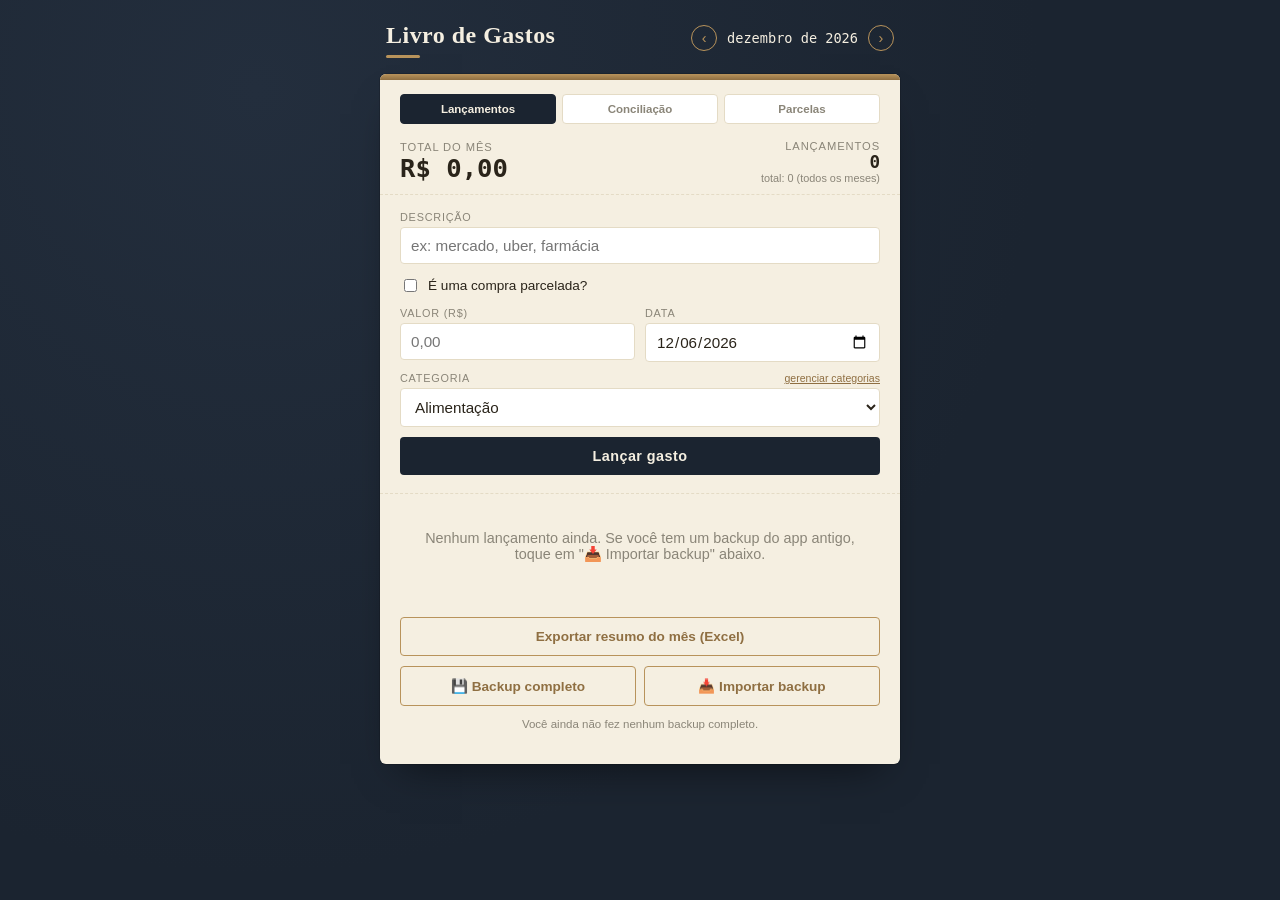
==== index.html @ 888c4ad2 "Livro de Gastos: PWA inicial Reconstrução do gastos-app.html (que rodava como artefato de chat) como" ====
<!DOCTYPE html>
<html lang="pt-BR">
<head>
<meta charset="UTF-8">
<meta name="viewport" content="width=device-width, initial-scale=1.0, viewport-fit=cover">
<title>Livro de Gastos</title>
<meta name="description" content="Controle de gastos e conciliação de fatura de cartão, com dados salvos só no seu celular.">
<meta name="theme-color" content="#1B2430">
<link rel="manifest" href="manifest.webmanifest">
<link rel="apple-touch-icon" href="icons/apple-touch-icon-180.png">
<meta name="apple-mobile-web-app-capable" content="yes">
<meta name="apple-mobile-web-app-status-bar-style" content="black-translucent">
<meta name="apple-mobile-web-app-title" content="Livro de Gastos">
<link rel="icon" href="icons/icon-192.png">
<link rel="stylesheet" href="styles.css">
</head>
<body>
<div class="book">
  <div class="spine-header">
    <div><h1>Livro de Gastos</h1><div class="brass-rule"></div></div>
    <div class="month-picker" id="monthPickerWrap">
      <button id="prevMonth" aria-label="Mês anterior">‹</button>
      <span id="monthLabel">—</span>
      <button id="nextMonth" aria-label="Próximo mês">›</button>
    </div>
  </div>

  <div class="ledger">
    <div class="ledger-top"></div>

    <div class="tabbar">
      <button class="tab-btn active" data-tab="Lancamentos">Lançamentos</button>
      <button class="tab-btn" data-tab="Conciliacao">Conciliação</button>
      <button class="tab-btn" data-tab="Parcelas">Parcelas</button>
    </div>

    <!-- ===== TAB LANÇAMENTOS ===== -->
    <div class="tab-panel active" id="tabLancamentos">
      <div class="totals-strip">
        <div><div class="label">Total do mês</div><div class="value" id="monthTotal">R$ 0,00</div></div>
        <div style="text-align:right"><div class="label">Lançamentos</div><div class="value" id="monthCount" style="font-size:1.1rem">0</div><div style="font-size:0.68rem;color:var(--text-muted);" id="totalCountLabel">total: 0</div></div>
      </div>

      <form class="entry-form" id="entryForm" novalidate>
        <div class="editing-banner" id="editingBanner">Editando lançamento existente.</div>
        <div class="field full">
          <label for="desc">Descrição</label>
          <input type="text" id="desc" list="descList" placeholder="ex: mercado, uber, farmácia" autocomplete="off" required>
          <datalist id="descList"></datalist>
        </div>
        <div class="field full" style="display:flex; align-items:center; gap:8px; padding:2px 0;">
          <input type="checkbox" id="isParcelado" style="width:auto;">
          <label for="isParcelado" style="margin:0; text-transform:none; font-size:0.85rem; color:var(--text-dark); letter-spacing:0;">É uma compra parcelada?</label>
        </div>
        <div class="field" id="fieldValorSimples">
          <label for="valor">Valor (R$)</label>
          <input type="text" inputmode="decimal" id="valor" placeholder="0,00" required>
        </div>
        <div class="field" id="fieldValorTotal" style="display:none;">
          <label for="valorTotalParcelado">Valor total da compra (R$)</label>
          <input type="text" inputmode="decimal" id="valorTotalParcelado" placeholder="0,00">
        </div>
        <div class="field" id="fieldNumParcelas" style="display:none;">
          <label for="numParcelas">Número de parcelas</label>
          <input type="number" id="numParcelas" step="1" min="2" max="48" placeholder="ex: 6">
        </div>
        <div class="field full" id="previewParcela" style="display:none; font-size:0.78rem; color:var(--brass-dark); padding:2px 0;"></div>
        <div class="field">
          <label for="data">Data</label>
          <input type="date" id="data" required>
        </div>
        <div class="field full">
          <div class="field-label-row">
            <label for="categoria">Categoria</label>
            <button type="button" id="toggleCatPanel">gerenciar categorias</button>
          </div>
          <select id="categoria"></select>
        </div>
        <div class="cat-panel" id="catPanel">
          <div id="catList"></div>
          <div class="cat-add-row">
            <input type="text" id="newCatName" placeholder="nova categoria">
            <button type="button" id="addCatBtn">Adicionar</button>
          </div>
        </div>
        <div class="form-actions">
          <button type="button" class="add-btn" id="submitBtn" disabled>Carregando…</button>
          <button type="button" class="cancel-edit-btn" id="cancelEditBtn">Cancelar</button>
        </div>
      </form>

      <div class="entries" id="entriesList"><div class="empty-state">Carregando lançamentos…</div></div>
      <div class="actions" style="flex-direction:column; align-items:stretch;">
        <button class="export-btn" id="exportBtn">Exportar resumo do mês (Excel)</button>
        <div style="display:flex; gap:8px;">
          <button class="export-btn" id="backupBtn" style="flex:1;">💾 Backup completo</button>
          <label class="export-btn" for="importBackupFile" style="flex:1; text-align:center; cursor:pointer; margin:0;">📥 Importar backup
            <input type="file" id="importBackupFile" accept=".xlsx" style="display:none;">
          </label>
        </div>
        <div id="downloadLinkArea" style="display:none; text-align:center; padding-top:6px;">
          <a id="downloadLink" href="#" style="display:inline-block; background:var(--ink); color:var(--paper); padding:10px 18px; border-radius:4px; text-decoration:none; font-size:0.85rem; font-weight:600;">⬇️ Toque aqui para baixar o arquivo</a>
        </div>
        <div style="font-size:0.72rem; color:var(--text-muted); text-align:center; padding-top:2px;" id="lastBackupHint"></div>
      </div>
      <div class="status" id="statusMsg"></div>
    </div>

    <!-- ===== TAB CONCILIAÇÃO ===== -->
    <div class="tab-panel" id="tabConciliacao">
      <div class="reconcile-intro">Importe o PDF da fatura assim que ela chegar — o app lê os lançamentos sozinho, sem precisar de internet. Parcelas que já estavam previstas aqui são conciliadas automaticamente; só pede confirmação pra lançamentos novos.</div>
      <div class="pdf-upload">
        <label for="fileFaturaPdf">Fatura em PDF</label>
        <input type="file" id="fileFaturaPdf" accept="application/pdf">
      </div>
      <div class="reconcile-upload">
        <label for="fileFatura">Alternativa: planilha da fatura (.xlsx)</label>
        <input type="file" id="fileFatura" accept=".xlsx">
      </div>
      <div class="reconcile-select" id="rcSelectWrap">
        <label style="display:block;font-size:0.68rem;text-transform:uppercase;letter-spacing:0.07em;color:var(--text-muted);margin-bottom:6px;">Fatura</label>
        <select id="rcFaturaSelect"></select>
      </div>
      <div class="reconcile-summary" id="rcSummary">
        <div class="rc-badge auto"><span class="n" id="rcAutoN">0</span>parcelas automáticas</div>
        <div class="rc-badge ok"><span class="n" id="rcOkN">0</span>conciliados</div>
        <div class="rc-badge warn-fatura"><span class="n" id="rcFaturaN">0</span>só na fatura</div>
        <div class="rc-badge warn-app"><span class="n" id="rcAppN">0</span>só no app</div>
      </div>
      <div class="rc-list" id="rcLists"></div>
      <div class="status" id="rcStatusMsg"></div>
    </div>

    <!-- ===== TAB PARCELAS ===== -->
    <div class="tab-panel" id="tabParcelas">
      <div class="parcelas-intro">Com base nas parcelas em aberto, esta previsão mostra <strong>em qual fatura futura</strong> cada valor vai aparecer. Essas parcelas já são pré-lançadas automaticamente (marcadas como "parcela prevista") e conciliadas sozinhas assim que a fatura daquele mês chega.</div>
      <div class="month-forecast-table" id="monthForecast"></div>
      <div id="parcelasList"></div>
    </div>
  </div>
</div>

<!-- Preview de importação de fatura: checksum + revisão antes de gravar -->
<div class="preview-overlay" id="previewOverlay">
  <div class="preview-card">
    <div class="preview-head">
      <h2 id="previewTitle">Revisar fatura importada</h2>
      <div id="previewChecksumBanner" class="checksum-banner"></div>
    </div>
    <div class="preview-body" id="previewBody"></div>
    <div class="preview-actions">
      <button type="button" class="cancel-btn" id="previewCancelBtn">Cancelar</button>
      <button type="button" class="confirm-btn" id="previewConfirmBtn">Confirmar importação</button>
    </div>
  </div>
</div>

<div class="update-banner" id="updateBanner">
  <span>Nova versão do app disponível.</span>
  <button type="button" id="updateBtn">Atualizar</button>
</div>

<script src="vendor/xlsx.full.min.js"></script>
<script type="module" src="src/app.js"></script>
</body>
</html>
---- styles.css ----
:root{
  --ink: #1B2430; --ink-2: #232E3D;
  --paper: #F5EFE1; --paper-line: #E4DBC5;
  --brass: #B8935B; --brass-dark: #8f6f42;
  --text-dark: #2A241A; --text-muted: #8A8578;
  --sage: #7A8B69; --dusty-blue: #5B7C99; --terracotta: #B2694F;
  --plum: #8B6B8F; --ochre: #C9A227; --grey: #8A8578; --danger: #A34C3B;
  --font-display: Georgia, 'Iowan Old Style', 'Palatino Linotype', serif;
  --font-body: -apple-system, BlinkMacSystemFont, 'Segoe UI', Roboto, sans-serif;
  --font-mono: 'SF Mono', 'Cascadia Code', 'Roboto Mono', Consolas, monospace;
}
*{box-sizing:border-box;}
body{ margin:0; background:var(--ink); background-image: radial-gradient(circle at 20% 10%, var(--ink-2), var(--ink) 60%);
  font-family:var(--font-body); color:var(--text-dark); min-height:100vh; display:flex; justify-content:center; padding:18px 10px 60px; }
.book{ width:100%; max-width:520px; }
.spine-header{ display:flex; align-items:baseline; justify-content:space-between; padding:4px 6px 16px; }
.spine-header h1{ font-family:var(--font-display); color:var(--paper); font-size:1.5rem; font-weight:600; letter-spacing:0.02em; margin:0; }
.spine-header .brass-rule{ width:34px;height:3px;background:var(--brass);border-radius:2px;margin-top:6px; }
.month-picker{ display:flex; align-items:center; gap:10px; color:var(--paper); font-family:var(--font-mono); font-size:0.85rem; }
.month-picker button{ background:none;border:1px solid var(--brass);color:var(--brass); width:26px;height:26px;border-radius:50%;cursor:pointer;font-size:0.9rem;line-height:1; }
.month-picker button:active{background:var(--brass);color:var(--ink);}
.ledger{ background:var(--paper); border-radius:6px; box-shadow: 0 20px 40px -20px rgba(0,0,0,0.6), 0 0 0 1px rgba(0,0,0,0.15); overflow:hidden; }
.ledger-top{ background:linear-gradient(180deg, var(--brass) 0%, var(--brass-dark) 100%); height:6px; }

.tabbar{ display:flex; gap:6px; padding:14px 20px 0; }
.tab-btn{ flex:1; padding:8px 4px; border-radius:4px; border:1px solid var(--paper-line); background:#fff; color:var(--text-muted); font-weight:600; font-size:0.72rem; cursor:pointer; font-family:var(--font-body); }
.tab-btn.active{ background:var(--ink); color:var(--paper); border-color:var(--ink); }
.tab-panel{ display:none; }
.tab-panel.active{ display:block; }

.totals-strip{ display:flex; justify-content:space-between; align-items:center; padding:16px 20px 10px; border-bottom:1px dashed var(--paper-line); }
.totals-strip .label{ font-size:0.7rem; text-transform:uppercase; letter-spacing:0.08em; color:var(--text-muted); }
.totals-strip .value{ font-family:var(--font-mono); font-size:1.6rem; font-weight:600; color:var(--text-dark); font-variant-numeric: tabular-nums; }

form.entry-form{ padding:16px 20px 18px; display:grid; grid-template-columns: 1fr 1fr; gap:10px; border-bottom:1px dashed var(--paper-line); }
form.entry-form .full{grid-column:1 / -1;}
.field label{ display:block; font-size:0.68rem; text-transform:uppercase; letter-spacing:0.07em; color:var(--text-muted); margin-bottom:4px; }
.field-label-row{ display:flex; justify-content:space-between; align-items:baseline; }
.field-label-row button{ font-size:0.66rem; color:var(--brass-dark); background:none; border:none; cursor:pointer; text-decoration:underline; padding:0; font-family:var(--font-body); }
.field input, .field select{ width:100%; padding:9px 10px; border:1px solid var(--paper-line); border-radius:4px; background:#fff; font-family:var(--font-body); font-size:0.95rem; color:var(--text-dark); }
.field input[type=number]{font-family:var(--font-mono);}
.form-actions{ grid-column:1/-1; display:flex; gap:8px; }
.add-btn{ flex:1; background:var(--ink); color:var(--paper); border:none; padding:11px; border-radius:4px; font-size:0.9rem; letter-spacing:0.03em; cursor:pointer; font-family:var(--font-body); font-weight:600; }
.add-btn:active{ background:var(--ink-2); }
.add-btn:disabled{ opacity:0.6; }
.cancel-edit-btn{ display:none; background:#fff; color:var(--text-muted); border:1px solid var(--paper-line); padding:11px 14px; border-radius:4px; font-size:0.85rem; cursor:pointer; font-family:var(--font-body); }
.editing-banner{ display:none; grid-column:1/-1; background:#f5e6e1; color:var(--terracotta); font-size:0.78rem; padding:7px 10px; border-radius:4px; }

.cat-panel{ grid-column:1/-1; background:#fff; border:1px solid var(--paper-line); border-radius:4px; padding:10px; display:none; }
.cat-panel.open{ display:block; }
.cat-item-row{ display:flex; align-items:center; gap:8px; padding:4px 0; }
.cat-item-row .dot{ width:9px;height:9px;border-radius:50%;flex-shrink:0; }
.cat-item-row input[type=text]{ flex:1; padding:5px 7px; border:1px solid var(--paper-line); border-radius:3px; font-size:0.85rem; }
.cat-item-row button{ background:none; border:none; color:var(--text-muted); cursor:pointer; font-size:0.95rem; }
.cat-item-row button:hover{ color:var(--danger); }
.cat-add-row{ display:flex; gap:6px; margin-top:8px; padding-top:8px; border-top:1px dashed var(--paper-line); }
.cat-add-row input{ flex:1; padding:6px 8px; border:1px solid var(--paper-line); border-radius:3px; font-size:0.85rem; }
.cat-add-row button{ background:var(--ink); color:var(--paper); border:none; border-radius:3px; padding:6px 12px; font-size:0.8rem; cursor:pointer; font-family:var(--font-body); }

.entries{ padding:6px 20px 10px; }
.day-group{margin-top:14px;}
.day-group:first-child{margin-top:10px;}
.day-label{ font-family:var(--font-mono); font-size:0.72rem; color:var(--text-muted); letter-spacing:0.05em; margin-bottom:4px; }
.entry-row{ display:flex; align-items:center; gap:8px; padding:9px 0; border-bottom:1px solid var(--paper-line); }
.entry-row .dot{ width:9px;height:9px;border-radius:50%;flex-shrink:0; }
.entry-row .desc{ flex:1; min-width:0; font-size:0.92rem; }
.entry-row .desc .cat{ display:block; font-size:0.68rem; color:var(--text-muted); text-transform:uppercase; letter-spacing:0.04em; }
.entry-row .amt{ font-family:var(--font-mono); font-size:0.95rem; font-variant-numeric: tabular-nums; white-space:nowrap; }
.entry-row .edit, .entry-row .del{ background:none;border:none;color:var(--text-muted);cursor:pointer;font-size:0.95rem;padding:2px 4px; }
.entry-row .edit:hover{ color:var(--brass-dark); }
.entry-row .del:hover{ color:var(--danger); }
.empty-state{ padding:30px 10px; text-align:center; color:var(--text-muted); font-size:0.9rem; }
.actions{ display:flex; gap:10px; padding:14px 20px 20px; }
.export-btn{ flex:1; background:var(--paper); border:1px solid var(--brass); color:var(--brass-dark); padding:11px; border-radius:4px; font-weight:600; font-size:0.85rem; cursor:pointer; font-family:var(--font-body); }
.export-btn:active{ background:var(--paper-line); }
.status{ text-align:center; color:var(--text-muted); font-size:0.75rem; padding:0 20px 14px; min-height:1em; }

.reconcile-intro{ padding:16px 20px; font-size:0.85rem; color:var(--text-muted); border-bottom:1px dashed var(--paper-line); line-height:1.5; }
.reconcile-upload{ padding:16px 20px; border-bottom:1px dashed var(--paper-line); }
.reconcile-upload label{ display:block; font-size:0.68rem; text-transform:uppercase; letter-spacing:0.07em; color:var(--text-muted); margin-bottom:6px; }
.reconcile-upload input[type=file]{ font-size:0.82rem; width:100%; }
.reconcile-select{ padding:14px 20px; border-bottom:1px dashed var(--paper-line); display:none; }
.reconcile-select.show{display:block;}
.reconcile-select select{ width:100%; padding:9px 10px; border:1px solid var(--paper-line); border-radius:4px; font-size:0.9rem; background:#fff; }
.reconcile-summary{ display:none; gap:8px; padding:14px 20px 4px; flex-wrap:wrap; }
.reconcile-summary.show{display:flex;}
.rc-badge{ flex:1; min-width:90px; text-align:center; padding:10px 6px; border-radius:6px; font-size:0.68rem; letter-spacing:0.02em; }
.rc-badge .n{ font-family:var(--font-mono); font-size:1.3rem; font-weight:700; display:block; }
.rc-badge.ok{ background:#e8efe3; color:var(--sage); }
.rc-badge.warn-fatura{ background:#f5e6e1; color:var(--terracotta); }
.rc-badge.warn-app{ background:#eee3ea; color:var(--plum); }
.rc-badge.auto{ background:#e3ebee; color:var(--dusty-blue); }
.rc-list{ padding:0 20px 16px; }
.rc-group-title{ font-size:0.75rem; text-transform:uppercase; letter-spacing:0.06em; color:var(--text-muted); margin:16px 0 6px; }
.rc-row{ display:flex; align-items:center; gap:8px; padding:8px 0; border-bottom:1px solid var(--paper-line); font-size:0.85rem; }
.rc-row .rc-date{ font-family:var(--font-mono); color:var(--text-muted); font-size:0.75rem; width:60px; flex-shrink:0; }
.rc-row .rc-desc{ flex:1; min-width:0; overflow:hidden; text-overflow:ellipsis; white-space:nowrap; }
.rc-row .rc-val{ font-family:var(--font-mono); font-variant-numeric:tabular-nums; white-space:nowrap; font-size:0.85rem; }
.rc-row .rc-add{ background:none; border:1px solid var(--brass); color:var(--brass-dark); border-radius:3px; font-size:0.66rem; padding:3px 6px; cursor:pointer; white-space:nowrap; font-family:var(--font-body); }
.rc-row .rc-auto-tag{ font-size:0.62rem; color:var(--dusty-blue); border:1px solid var(--dusty-blue); border-radius:3px; padding:2px 5px; white-space:nowrap; }

.parcelas-intro{ padding:16px 20px; font-size:0.85rem; color:var(--text-muted); border-bottom:1px dashed var(--paper-line); line-height:1.5; }
.month-forecast-table{ padding:14px 20px; border-bottom:1px dashed var(--paper-line); }
.mf-row{ display:flex; justify-content:space-between; padding:6px 0; font-size:0.88rem; border-bottom:1px solid var(--paper-line); }
.mf-row .mf-month{ text-transform:capitalize; color:var(--text-dark); }
.mf-row .mf-val{ font-family:var(--font-mono); font-variant-numeric:tabular-nums; font-weight:600; }
.parcela-card{ margin:0 20px 12px; padding:12px 14px; background:#fff; border:1px solid var(--paper-line); border-radius:6px; }
.parcela-card .pc-top{ display:flex; justify-content:space-between; align-items:baseline; gap:8px; }
.parcela-card .pc-desc{ font-size:0.9rem; font-weight:600; flex:1; min-width:0; overflow:hidden; text-overflow:ellipsis; white-space:nowrap; }
.parcela-card .pc-val{ font-family:var(--font-mono); font-size:0.9rem; white-space:nowrap; }
.parcela-card .pc-meta{ font-size:0.75rem; color:var(--text-muted); margin-top:4px; }
.parcela-card .pc-months{ font-size:0.72rem; color:var(--brass-dark); margin-top:6px; }

/* ---- Import de PDF da fatura: preview + checksum ---- */
.pdf-upload{ padding:16px 20px; border-bottom:1px dashed var(--paper-line); }
.pdf-upload label{ display:block; font-size:0.68rem; text-transform:uppercase; letter-spacing:0.07em; color:var(--text-muted); margin-bottom:6px; }
.pdf-upload input[type=file]{ font-size:0.82rem; width:100%; }
.preview-overlay{ position:fixed; inset:0; background:rgba(27,36,48,0.72); display:none; align-items:flex-start; justify-content:center; padding:24px 12px; z-index:50; overflow-y:auto; }
.preview-overlay.show{ display:flex; }
.preview-card{ background:var(--paper); border-radius:8px; width:100%; max-width:520px; max-height:90vh; display:flex; flex-direction:column; overflow:hidden; }
.preview-head{ padding:16px 20px; border-bottom:1px dashed var(--paper-line); }
.preview-head h2{ margin:0 0 4px; font-family:var(--font-display); font-size:1.1rem; color:var(--text-dark); }
.checksum-banner{ margin-top:8px; padding:8px 10px; border-radius:4px; font-size:0.8rem; font-weight:600; }
.checksum-banner.ok{ background:#e8efe3; color:var(--sage); }
.checksum-banner.fail{ background:#f5e6e1; color:var(--danger); }
.preview-body{ padding:6px 20px; overflow-y:auto; flex:1; }
.preview-row{ display:flex; gap:8px; padding:6px 0; border-bottom:1px solid var(--paper-line); font-size:0.82rem; }
.preview-row .pv-date{ font-family:var(--font-mono); color:var(--text-muted); width:44px; flex-shrink:0; }
.preview-row .pv-desc{ flex:1; min-width:0; overflow:hidden; text-overflow:ellipsis; white-space:nowrap; }
.preview-row .pv-parc{ font-family:var(--font-mono); font-size:0.72rem; color:var(--brass-dark); width:40px; flex-shrink:0; text-align:right; }
.preview-row .pv-val{ font-family:var(--font-mono); width:80px; flex-shrink:0; text-align:right; }
.preview-actions{ display:flex; gap:10px; padding:14px 20px; border-top:1px dashed var(--paper-line); }
.preview-actions button{ flex:1; padding:11px; border-radius:4px; font-size:0.85rem; font-weight:600; cursor:pointer; font-family:var(--font-body); }
.preview-actions .confirm-btn{ background:var(--ink); color:var(--paper); border:none; }
.preview-actions .confirm-btn:disabled{ opacity:0.5; }
.preview-actions .cancel-btn{ background:#fff; color:var(--text-muted); border:1px solid var(--paper-line); }

.update-banner{ position:fixed; left:0; right:0; bottom:0; background:var(--brass-dark); color:#fff; padding:10px 16px; display:none; align-items:center; justify-content:space-between; gap:12px; font-size:0.82rem; z-index:60; }
.update-banner.show{ display:flex; }
.update-banner button{ background:#fff; color:var(--brass-dark); border:none; border-radius:4px; padding:7px 12px; font-size:0.78rem; font-weight:600; cursor:pointer; white-space:nowrap; }

@media (prefers-reduced-motion: no-preference){
  .entry-row, .rc-row{ animation: slidein 0.25s ease; }
  @keyframes slidein{ from{opacity:0; transform:translateY(4px);} to{opacity:1; transform:translateY(0);} }
}
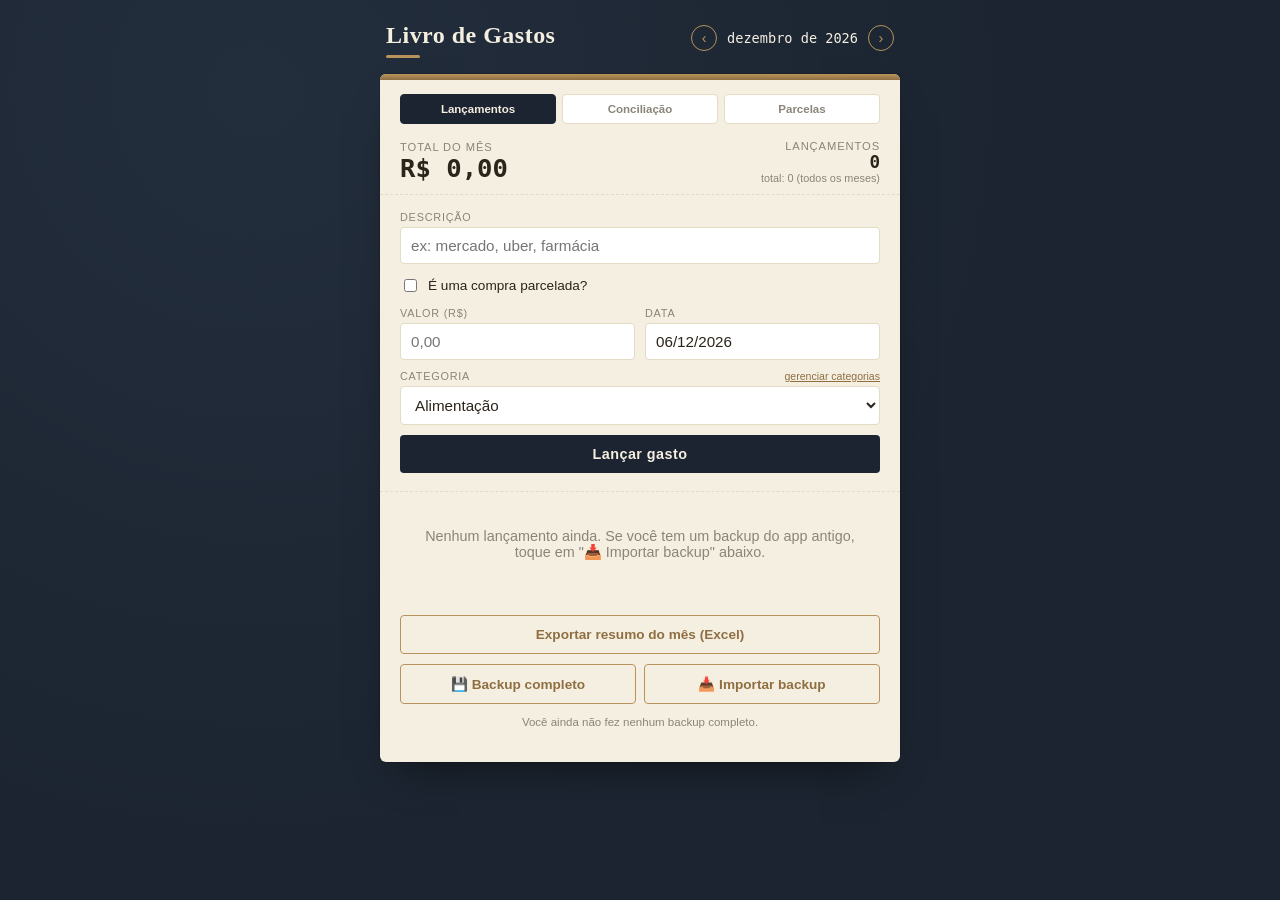
==== commit 92120de7: "Campo de data no formato dd/mm/aaaa O <input type="date"> nativo mostra o formato conforme a configu" ====
--- a/index.html
+++ b/index.html
@@ -67,7 +67,7 @@
         <div class="field full" id="previewParcela" style="display:none; font-size:0.78rem; color:var(--brass-dark); padding:2px 0;"></div>
         <div class="field">
           <label for="data">Data</label>
-          <input type="date" id="data" required>
+          <input type="text" inputmode="numeric" id="data" placeholder="DD/MM/AAAA" maxlength="10" autocomplete="off" required>
         </div>
         <div class="field full">
           <div class="field-label-row">
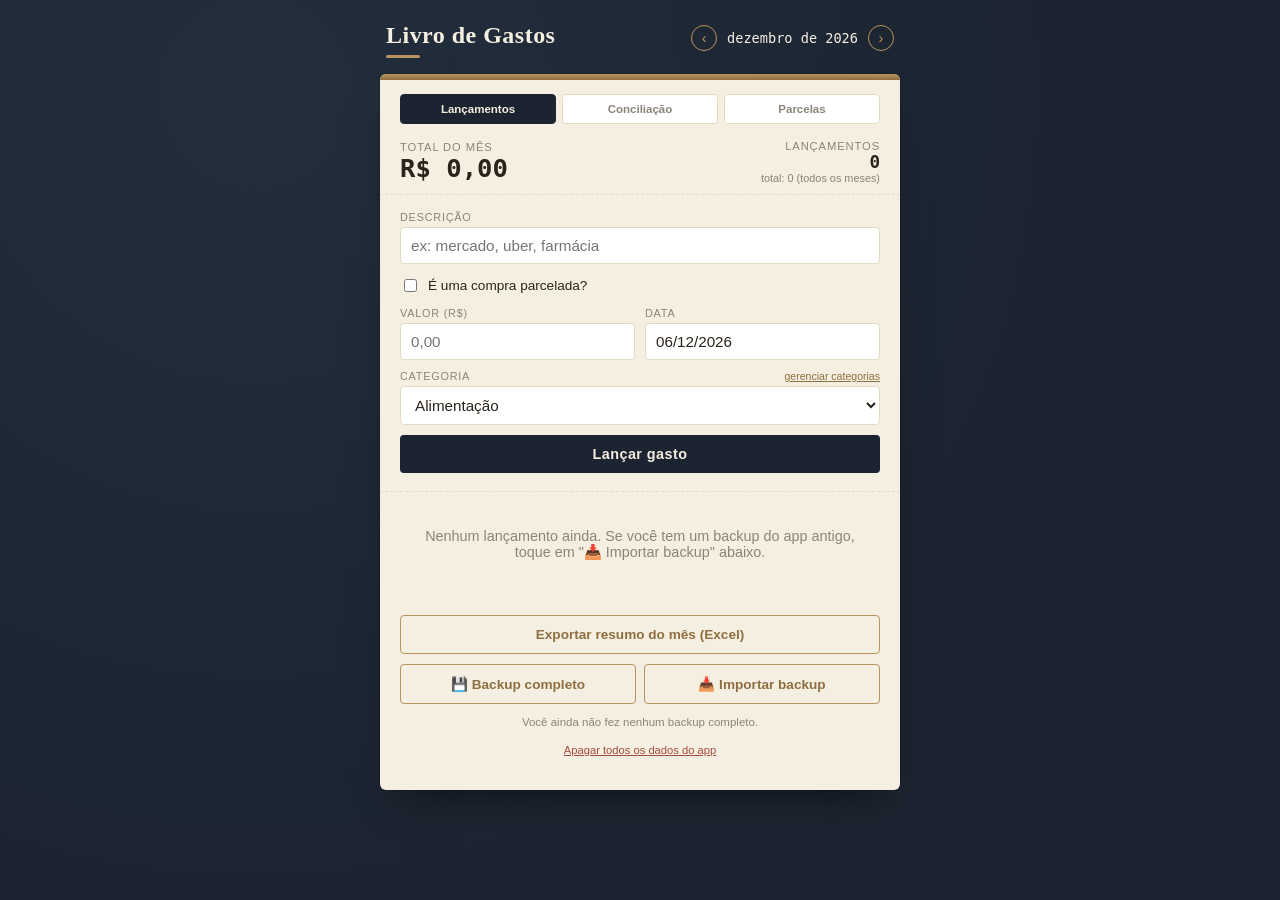
==== commit ec73aa82: "Corrige conciliação automática e adiciona exportação completa - auto-confirmação de parcela agora ca" ====
--- a/index.html
+++ b/index.html
@@ -102,6 +102,7 @@
           <a id="downloadLink" href="#" style="display:inline-block; background:var(--ink); color:var(--paper); padding:10px 18px; border-radius:4px; text-decoration:none; font-size:0.85rem; font-weight:600;">⬇️ Toque aqui para baixar o arquivo</a>
         </div>
         <div style="font-size:0.72rem; color:var(--text-muted); text-align:center; padding-top:2px;" id="lastBackupHint"></div>
+        <button type="button" id="resetAllBtn" style="background:none; border:none; color:var(--danger); font-size:0.7rem; text-decoration:underline; cursor:pointer; padding:6px 0 0;">Apagar todos os dados do app</button>
       </div>
       <div class="status" id="statusMsg"></div>
     </div>
@@ -128,6 +129,9 @@
         <div class="rc-badge warn-app"><span class="n" id="rcAppN">0</span>só no app</div>
       </div>
       <div class="rc-list" id="rcLists"></div>
+      <div class="actions" style="padding-top:0;">
+        <button class="export-btn" id="exportFullBtn">Exportar conciliação completa (Excel)</button>
+      </div>
       <div class="status" id="rcStatusMsg"></div>
     </div>
 
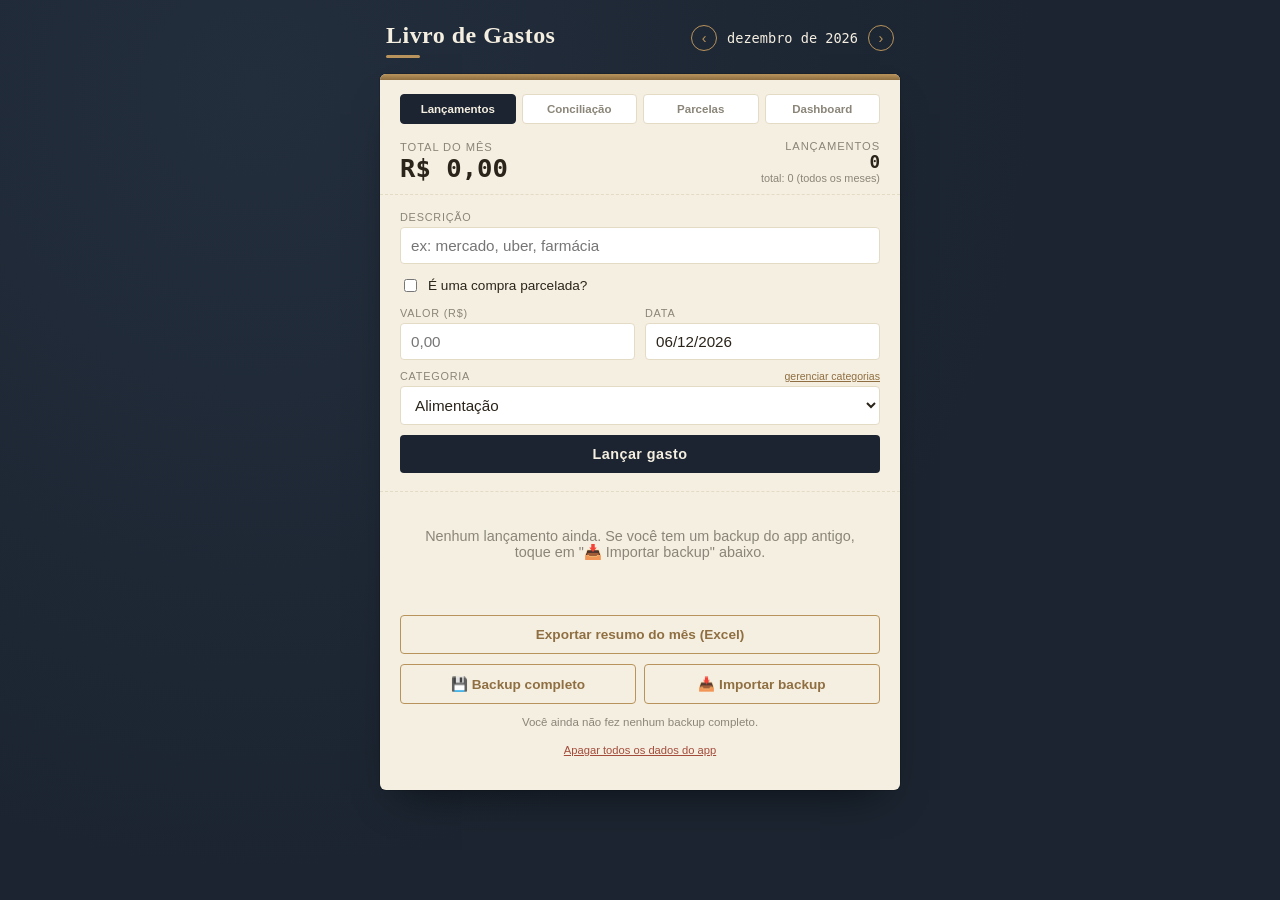
==== commit 9fd09270: "Aba Dashboard, aviso de duplicidade em parcelado manual, categoria por compra e manuais - Dashboard:" ====
--- a/index.html
+++ b/index.html
@@ -32,6 +32,7 @@
       <button class="tab-btn active" data-tab="Lancamentos">Lançamentos</button>
       <button class="tab-btn" data-tab="Conciliacao">Conciliação</button>
       <button class="tab-btn" data-tab="Parcelas">Parcelas</button>
+      <button class="tab-btn" data-tab="Dashboard">Dashboard</button>
     </div>
 
     <!-- ===== TAB LANÇAMENTOS ===== -->
@@ -98,9 +99,6 @@
             <input type="file" id="importBackupFile" accept=".xlsx" style="display:none;">
           </label>
         </div>
-        <div id="downloadLinkArea" style="display:none; text-align:center; padding-top:6px;">
-          <a id="downloadLink" href="#" style="display:inline-block; background:var(--ink); color:var(--paper); padding:10px 18px; border-radius:4px; text-decoration:none; font-size:0.85rem; font-weight:600;">⬇️ Toque aqui para baixar o arquivo</a>
-        </div>
         <div style="font-size:0.72rem; color:var(--text-muted); text-align:center; padding-top:2px;" id="lastBackupHint"></div>
         <button type="button" id="resetAllBtn" style="background:none; border:none; color:var(--danger); font-size:0.7rem; text-decoration:underline; cursor:pointer; padding:6px 0 0;">Apagar todos os dados do app</button>
       </div>
@@ -122,6 +120,7 @@
         <label style="display:block;font-size:0.68rem;text-transform:uppercase;letter-spacing:0.07em;color:var(--text-muted);margin-bottom:6px;">Fatura</label>
         <select id="rcFaturaSelect"></select>
       </div>
+      <div class="rc-fatura-total" id="rcFaturaTotal"></div>
       <div class="reconcile-summary" id="rcSummary">
         <div class="rc-badge auto"><span class="n" id="rcAutoN">0</span>parcelas automáticas</div>
         <div class="rc-badge ok"><span class="n" id="rcOkN">0</span>conciliados</div>
@@ -140,6 +139,47 @@
       <div class="parcelas-intro">Com base nas parcelas em aberto, esta previsão mostra <strong>em qual fatura futura</strong> cada valor vai aparecer. Essas parcelas já são pré-lançadas automaticamente (marcadas como "parcela prevista") e conciliadas sozinhas assim que a fatura daquele mês chega.</div>
       <div class="month-forecast-table" id="monthForecast"></div>
       <div id="parcelasList"></div>
+    </div>
+
+    <!-- ===== TAB DASHBOARD ===== -->
+    <div class="tab-panel" id="tabDashboard">
+      <div class="dash-filters">
+        <select id="dashYear"></select>
+        <select id="dashMonth">
+          <option value="">Ano inteiro</option>
+          <option value="0">Janeiro</option>
+          <option value="1">Fevereiro</option>
+          <option value="2">Março</option>
+          <option value="3">Abril</option>
+          <option value="4">Maio</option>
+          <option value="5">Junho</option>
+          <option value="6">Julho</option>
+          <option value="7">Agosto</option>
+          <option value="8">Setembro</option>
+          <option value="9">Outubro</option>
+          <option value="10">Novembro</option>
+          <option value="11">Dezembro</option>
+        </select>
+      </div>
+      <div class="dash-stats">
+        <div class="dash-stat"><div class="label">Total no período</div><div class="value" id="dashTotal">R$ 0,00</div></div>
+        <div class="dash-stat"><div class="label">Vs. período anterior</div><div class="value" id="dashDelta">—</div></div>
+      </div>
+      <div class="dash-block">
+        <div class="rc-group-title" style="margin-top:0;">Por categoria</div>
+        <div class="dash-donut-wrap">
+          <div class="donut" id="dashDonut"></div>
+          <div class="dash-legend" id="dashLegend"></div>
+        </div>
+      </div>
+      <div class="dash-block">
+        <div class="rc-group-title" style="margin-top:0;">Totais por mês</div>
+        <div class="dash-bars" id="dashBars"></div>
+      </div>
+      <div class="dash-block">
+        <div class="rc-group-title" style="margin-top:0;">Maiores gastos no período</div>
+        <div id="dashTop5"></div>
+      </div>
     </div>
   </div>
 </div>
@@ -164,6 +204,11 @@
   <button type="button" id="updateBtn">Atualizar</button>
 </div>
 
+<div id="downloadLinkArea" class="download-link-area">
+  <a id="downloadLink" href="#">⬇️ Toque aqui para baixar o arquivo</a>
+  <button type="button" id="downloadLinkCloseBtn" aria-label="Fechar">✕</button>
+</div>
+
 <script src="vendor/xlsx.full.min.js"></script>
 <script type="module" src="src/app.js"></script>
 </body>
--- a/styles.css
+++ b/styles.css
@@ -82,6 +82,9 @@
 .reconcile-select{ padding:14px 20px; border-bottom:1px dashed var(--paper-line); display:none; }
 .reconcile-select.show{display:block;}
 .reconcile-select select{ width:100%; padding:9px 10px; border:1px solid var(--paper-line); border-radius:4px; font-size:0.9rem; background:#fff; }
+.rc-fatura-total{ display:none; padding:14px 20px 0; font-size:0.85rem; color:var(--text-dark); }
+.rc-fatura-total.show{ display:block; }
+.rc-fatura-total .n{ font-family:var(--font-mono); font-weight:700; font-size:1rem; }
 .reconcile-summary{ display:none; gap:8px; padding:14px 20px 4px; flex-wrap:wrap; }
 .reconcile-summary.show{display:flex;}
 .rc-badge{ flex:1; min-width:90px; text-align:center; padding:10px 6px; border-radius:6px; font-size:0.68rem; letter-spacing:0.02em; }
@@ -96,6 +99,8 @@
 .rc-row .rc-date{ font-family:var(--font-mono); color:var(--text-muted); font-size:0.75rem; width:60px; flex-shrink:0; }
 .rc-row .rc-desc{ flex:1; min-width:0; overflow:hidden; text-overflow:ellipsis; white-space:nowrap; }
 .rc-row .rc-val{ font-family:var(--font-mono); font-variant-numeric:tabular-nums; white-space:nowrap; font-size:0.85rem; }
+.rc-row .rc-parc{ font-family:var(--font-mono); font-size:0.68rem; color:var(--brass-dark); white-space:nowrap; flex-shrink:0; }
+.entry-row .parc{ font-family:var(--font-mono); font-size:0.68rem; color:var(--brass-dark); }
 .rc-row .rc-add{ background:none; border:1px solid var(--brass); color:var(--brass-dark); border-radius:3px; font-size:0.66rem; padding:3px 6px; cursor:pointer; white-space:nowrap; font-family:var(--font-body); }
 .rc-row .rc-auto-tag{ font-size:0.62rem; color:var(--dusty-blue); border:1px solid var(--dusty-blue); border-radius:3px; padding:2px 5px; white-space:nowrap; }
 
@@ -139,6 +144,38 @@
 .update-banner.show{ display:flex; }
 .update-banner button{ background:#fff; color:var(--brass-dark); border:none; border-radius:4px; padding:7px 12px; font-size:0.78rem; font-weight:600; cursor:pointer; white-space:nowrap; }
 
+.download-link-area{ position:fixed; left:0; right:0; bottom:0; background:var(--ink); padding:12px 16px; display:none; align-items:center; justify-content:space-between; gap:12px; z-index:65; box-shadow:0 -4px 16px rgba(0,0,0,0.3); }
+.download-link-area.show{ display:flex; }
+.download-link-area a{ color:var(--paper); text-decoration:none; font-size:0.85rem; font-weight:600; flex:1; }
+.download-link-area button{ background:none; border:none; color:var(--paper); font-size:1rem; cursor:pointer; padding:2px 6px; flex-shrink:0; }
+
+.dash-filters{ display:flex; gap:8px; padding:14px 20px 0; }
+.dash-filters select{ flex:1; padding:8px 8px; border:1px solid var(--paper-line); border-radius:4px; font-size:0.85rem; background:#fff; font-family:var(--font-body); color:var(--text-dark); }
+.dash-stats{ display:flex; gap:8px; padding:14px 20px 4px; }
+.dash-stat{ flex:1; background:#fff; border:1px solid var(--paper-line); border-radius:6px; padding:10px 12px; }
+.dash-stat .label{ font-size:0.64rem; text-transform:uppercase; letter-spacing:0.06em; color:var(--text-muted); }
+.dash-stat .value{ font-family:var(--font-mono); font-size:1.15rem; font-weight:700; margin-top:3px; color:var(--text-dark); }
+.dash-stat .value.up{ color:var(--danger); }
+.dash-stat .value.down{ color:var(--sage); }
+.dash-block{ padding:16px 20px; border-top:1px dashed var(--paper-line); }
+.dash-donut-wrap{ display:flex; align-items:center; gap:18px; }
+.donut{ width:110px; height:110px; border-radius:50%; flex-shrink:0; position:relative; background:var(--paper-line); }
+.donut::after{ content:''; position:absolute; inset:18px; border-radius:50%; background:var(--paper); }
+.dash-legend{ flex:1; min-width:0; font-size:0.78rem; }
+.dash-legend-row{ display:flex; align-items:center; gap:6px; padding:3px 0; }
+.dash-legend-row .dot{ width:8px; height:8px; border-radius:50%; flex-shrink:0; }
+.dash-legend-row .name{ flex:1; min-width:0; overflow:hidden; text-overflow:ellipsis; white-space:nowrap; }
+.dash-legend-row .pct{ font-family:var(--font-mono); color:var(--text-muted); font-size:0.72rem; white-space:nowrap; }
+.dash-bars{ display:flex; align-items:flex-end; gap:4px; height:110px; }
+.dash-bar-col{ flex:1; display:flex; flex-direction:column; align-items:center; justify-content:flex-end; height:100%; min-width:0; }
+.dash-bar-col .bar{ width:100%; max-width:22px; background:var(--dusty-blue); border-radius:3px 3px 0 0; min-height:2px; }
+.dash-bar-col .bar.current{ background:var(--brass-dark); }
+.dash-bar-col .m-label{ font-size:0.58rem; color:var(--text-muted); margin-top:4px; text-transform:uppercase; }
+.dash-top5-row{ display:flex; align-items:center; gap:8px; padding:7px 0; border-bottom:1px solid var(--paper-line); font-size:0.85rem; }
+.dash-top5-row .rank{ font-family:var(--font-mono); color:var(--text-muted); width:20px; flex-shrink:0; }
+.dash-top5-row .desc{ flex:1; min-width:0; overflow:hidden; text-overflow:ellipsis; white-space:nowrap; }
+.dash-top5-row .val{ font-family:var(--font-mono); font-variant-numeric:tabular-nums; white-space:nowrap; }
+
 @media (prefers-reduced-motion: no-preference){
   .entry-row, .rc-row{ animation: slidein 0.25s ease; }
   @keyframes slidein{ from{opacity:0; transform:translateY(4px);} to{opacity:1; transform:translateY(0);} }
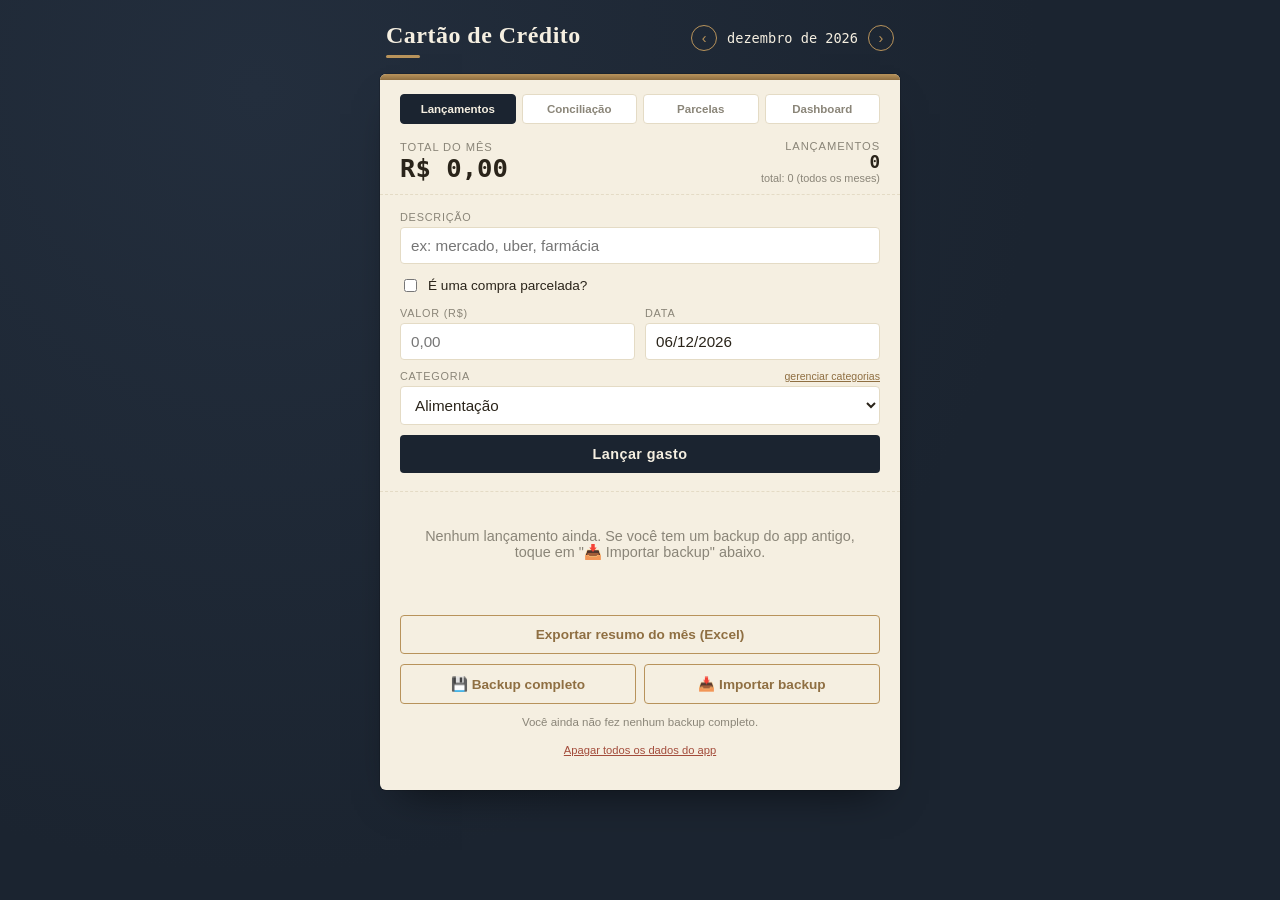
==== commit 7cbb6d5c: "Renomeia o app para "Cartão de Crédito" e isola o cache do outro PWA O app nasceu como cópia do Livr" ====
--- a/index.html
+++ b/index.html
@@ -3,21 +3,21 @@
 <head>
 <meta charset="UTF-8">
 <meta name="viewport" content="width=device-width, initial-scale=1.0, viewport-fit=cover">
-<title>Livro de Gastos</title>
+<title>Cartão de Crédito</title>
 <meta name="description" content="Controle de gastos e conciliação de fatura de cartão, com dados salvos só no seu celular.">
 <meta name="theme-color" content="#1B2430">
 <link rel="manifest" href="manifest.webmanifest">
 <link rel="apple-touch-icon" href="icons/apple-touch-icon-180.png">
 <meta name="apple-mobile-web-app-capable" content="yes">
 <meta name="apple-mobile-web-app-status-bar-style" content="black-translucent">
-<meta name="apple-mobile-web-app-title" content="Livro de Gastos">
+<meta name="apple-mobile-web-app-title" content="Cartão de Crédito">
 <link rel="icon" href="icons/icon-192.png">
 <link rel="stylesheet" href="styles.css">
 </head>
 <body>
 <div class="book">
   <div class="spine-header">
-    <div><h1>Livro de Gastos</h1><div class="brass-rule"></div></div>
+    <div><h1>Cartão de Crédito</h1><div class="brass-rule"></div></div>
     <div class="month-picker" id="monthPickerWrap">
       <button id="prevMonth" aria-label="Mês anterior">‹</button>
       <span id="monthLabel">—</span>
@@ -199,6 +199,21 @@
   </div>
 </div>
 
+<!-- Aviso de possível duplicidade ao lançar compra parcelada manual -->
+<div class="dup-overlay" id="dupOverlay">
+  <div class="dup-card">
+    <h2>Compra parecida já lançada</h2>
+    <p>Achei lançamento(s) que parecem ser a mesma compra (provavelmente já conciliada pela fatura):</p>
+    <div id="dupList"></div>
+    <p>Você pode apagar os antigos e ficar só com os novos, manter os dois (se for coincidência) e resolver depois, ou cancelar este lançamento.</p>
+    <div class="dup-actions">
+      <button type="button" class="dup-btn apagar" id="dupApagarBtn">Continuar e apagar os antigos</button>
+      <button type="button" class="dup-btn manter" id="dupManterBtn">Continuar sem apagar</button>
+      <button type="button" class="dup-btn cancelar" id="dupCancelBtn">Cancelar</button>
+    </div>
+  </div>
+</div>
+
 <div class="update-banner" id="updateBanner">
   <span>Nova versão do app disponível.</span>
   <button type="button" id="updateBtn">Atualizar</button>
--- a/styles.css
+++ b/styles.css
@@ -140,6 +140,18 @@
 .preview-actions .confirm-btn:disabled{ opacity:0.5; }
 .preview-actions .cancel-btn{ background:#fff; color:var(--text-muted); border:1px solid var(--paper-line); }
 
+.dup-overlay{ position:fixed; inset:0; background:rgba(27,36,48,0.72); display:none; align-items:flex-start; justify-content:center; padding:24px 12px; z-index:70; overflow-y:auto; }
+.dup-overlay.show{ display:flex; }
+.dup-card{ background:var(--paper); border-radius:8px; width:100%; max-width:480px; padding:18px 20px; }
+.dup-card h2{ margin:0 0 8px; font-family:var(--font-display); font-size:1.05rem; color:var(--text-dark); }
+.dup-card p{ font-size:0.85rem; color:var(--text-muted); line-height:1.5; margin:8px 0; }
+.dup-row{ font-size:0.82rem; padding:3px 0; color:var(--text-dark); }
+.dup-actions{ display:flex; flex-direction:column; gap:8px; margin-top:12px; }
+.dup-btn{ padding:11px; border-radius:4px; font-size:0.85rem; font-weight:600; cursor:pointer; font-family:var(--font-body); border:none; }
+.dup-btn.apagar{ background:var(--danger); color:#fff; }
+.dup-btn.manter{ background:var(--ink); color:var(--paper); }
+.dup-btn.cancelar{ background:#fff; color:var(--text-muted); border:1px solid var(--paper-line); }
+
 .update-banner{ position:fixed; left:0; right:0; bottom:0; background:var(--brass-dark); color:#fff; padding:10px 16px; display:none; align-items:center; justify-content:space-between; gap:12px; font-size:0.82rem; z-index:60; }
 .update-banner.show{ display:flex; }
 .update-banner button{ background:#fff; color:var(--brass-dark); border:none; border-radius:4px; padding:7px 12px; font-size:0.78rem; font-weight:600; cursor:pointer; white-space:nowrap; }
